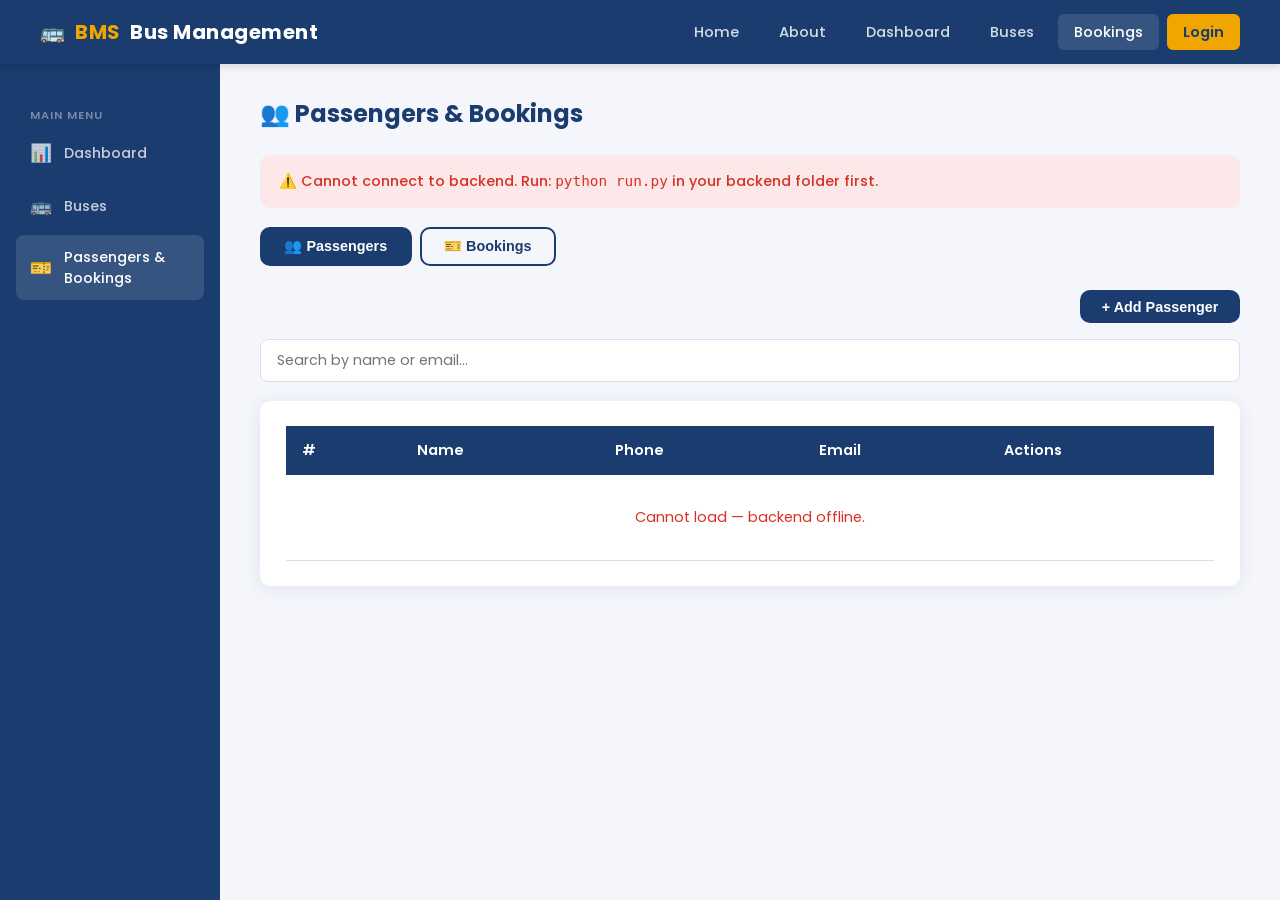
==== bookings.html @ 58b595c1 "Add files via upload" ====
<!--
  FILE: bookings.html  (Passenger & Booking Management Page)
  TOOLS USED:
    - HTML5      : Tabbed layout, tables, modal forms
    - CSS        : style.css
    - JavaScript : Fetch API calls for all passenger and booking CRUD
  FIX: No forced redirect. Error banner if backend offline.
       Fixed onclick quote escaping in dynamically generated rows.
-->
<!DOCTYPE html>
<html lang="en">
<head>
  <meta charset="UTF-8" />
  <meta name="viewport" content="width=device-width, initial-scale=1.0" />
  <title>Passengers & Bookings – BMS</title>
  <link rel="stylesheet" href="style.css" />
  <style>
    .tabs { display:flex; gap:0.5rem; margin-bottom:1.5rem; }
    .tab-btn { padding:0.55rem 1.4rem; border-radius:var(--radius); border:2px solid var(--primary); background:transparent; color:var(--primary); font-weight:600; font-size:0.9rem; cursor:pointer; transition:background 0.2s, color 0.2s; }
    .tab-btn.active { background:var(--primary); color:var(--white); }
    .tab-panel { display:none; }
    .tab-panel.active { display:block; }
  </style>
</head>
<body>

  <nav class="navbar">
    <div class="logo">🚌 <span>BMS</span> Bus Management</div>
    <div class="nav-links">
      <a href="index.html">Home</a>
      <a href="about.html">About</a>
      <a href="dashboard.html">Dashboard</a>
      <a href="buses.html">Buses</a>
      <a href="bookings.html" class="active">Bookings</a>
      <a href="login.html" class="btn-nav" id="navBtn">Login</a>
    </div>
  </nav>

  <div class="app-layout">
    <div class="sidebar">
      <div class="sidebar-label">Main Menu</div>
      <a href="dashboard.html"><span class="icon">📊</span> Dashboard</a>
      <a href="buses.html"><span class="icon">🚌</span> Buses</a>
      <a href="bookings.html" class="active"><span class="icon">🎫</span> Passengers & Bookings</a>
    </div>

    <div class="main-content">

      <div class="page-header"><h1>👥 Passengers & Bookings</h1></div>

      <!-- ERROR BANNER -->
      <div id="errorBanner" style="display:none; background:#fce8e8; color:var(--danger); padding:1rem 1.2rem; border-radius:var(--radius); margin-bottom:1.2rem; font-size:0.9rem; font-weight:500;">
        ⚠️ Cannot connect to backend. Run: <code>python run.py</code> in your backend folder first.
      </div>

      <!-- TABS -->
      <div class="tabs">
        <button class="tab-btn active" id="tabP" onclick="switchTab('passengers')">👥 Passengers</button>
        <button class="tab-btn" id="tabB" onclick="switchTab('bookings')">🎫 Bookings</button>
      </div>

      <!-- PASSENGERS PANEL -->
      <div class="tab-panel active" id="panel-passengers">
        <div class="page-header" style="margin-bottom:1rem;">
          <span></span>
          <button class="btn btn-primary" onclick="openModal('addPassengerModal')">+ Add Passenger</button>
        </div>
        <div class="search-bar">
          <input type="text" id="passengerSearch" placeholder="Search by name or email..." oninput="loadPassengers()" />
        </div>
        <div class="card">
          <div class="table-wrap">
            <table>
              <thead><tr><th>#</th><th>Name</th><th>Phone</th><th>Email</th><th>Actions</th></tr></thead>
              <tbody id="passengerTable">
                <tr><td colspan="5" style="text-align:center;padding:2rem;color:var(--text-light);">Loading...</td></tr>
              </tbody>
            </table>
          </div>
        </div>
      </div>

      <!-- BOOKINGS PANEL -->
      <div class="tab-panel" id="panel-bookings">
        <div class="page-header" style="margin-bottom:1rem;">
          <span></span>
          <button class="btn btn-primary" onclick="openBookingModal()">+ New Booking</button>
        </div>
        <div class="card">
          <div class="table-wrap">
            <table>
              <thead><tr><th>#</th><th>Booking ID</th><th>Passenger ID</th><th>Bus ID</th><th>Seat #</th><th>Date</th><th>Action</th></tr></thead>
              <tbody id="bookingTable">
                <tr><td colspan="7" style="text-align:center;padding:2rem;color:var(--text-light);">Loading...</td></tr>
              </tbody>
            </table>
          </div>
        </div>
      </div>

    </div>
  </div>

  <!-- ADD PASSENGER MODAL -->
  <div class="modal-overlay" id="addPassengerModal">
    <div class="modal">
      <div class="modal-header"><h2>👤 Add Passenger</h2><button class="modal-close" onclick="closeModal('addPassengerModal')">✕</button></div>
      <div class="form-group"><label>Full Name</label><input type="text" id="pName" placeholder="Ali Khan" /></div>
      <div class="form-group"><label>Phone</label><input type="text" id="pPhone" placeholder="03001234567" /></div>
      <div class="form-group"><label>Email</label><input type="email" id="pEmail" placeholder="ali@email.com" /></div>
      <button class="btn btn-primary" style="width:100%;margin-top:0.5rem;" onclick="addPassenger()">Add Passenger</button>
    </div>
  </div>

  <!-- EDIT PASSENGER MODAL -->
  <div class="modal-overlay" id="editPassengerModal">
    <div class="modal">
      <div class="modal-header"><h2>✏️ Edit Passenger</h2><button class="modal-close" onclick="closeModal('editPassengerModal')">✕</button></div>
      <input type="hidden" id="editPassengerId" />
      <div class="form-group"><label>Full Name</label><input type="text" id="epName" /></div>
      <div class="form-group"><label>Phone</label><input type="text" id="epPhone" /></div>
      <div class="form-group"><label>Email</label><input type="email" id="epEmail" /></div>
      <button class="btn btn-primary" style="width:100%;margin-top:0.5rem;" onclick="updatePassenger()">Update</button>
    </div>
  </div>

  <!-- ADD BOOKING MODAL -->
  <div class="modal-overlay" id="addBookingModal">
    <div class="modal">
      <div class="modal-header"><h2>🎫 New Booking</h2><button class="modal-close" onclick="closeModal('addBookingModal')">✕</button></div>
      <div class="form-group"><label>Passenger</label><select id="bPassenger"><option value="">-- Select Passenger --</option></select></div>
      <div class="form-group"><label>Bus</label><select id="bBus"><option value="">-- Select Bus --</option></select></div>
      <div class="form-row">
        <div class="form-group"><label>Seat Number</label><input type="number" id="bSeat" min="1" placeholder="e.g. 12" /></div>
        <div class="form-group"><label>Booking Date</label><input type="date" id="bDate" /></div>
      </div>
      <button class="btn btn-primary" style="width:100%;margin-top:0.5rem;" onclick="addBooking()">Book Ticket</button>
    </div>
  </div>

  <div class="toast" id="toast"></div>

  <script>
    const API = "http://localhost:8000";

    // Nav button
    const userRaw = localStorage.getItem('bms_user');
    if (userRaw) {
      const btn = document.getElementById('navBtn');
      btn.textContent = 'Logout'; btn.href = '#';
      btn.addEventListener('click', () => { localStorage.removeItem('bms_user'); location.href = 'login.html'; });
    }

    // Toast
    function showToast(msg, type = 'success') {
      const t = document.getElementById('toast');
      t.textContent = msg; t.className = `toast ${type} show`;
      setTimeout(() => t.classList.remove('show'), 3000);
    }

    // Modals
    function openModal(id)  { document.getElementById(id).classList.add('active'); }
    function closeModal(id) { document.getElementById(id).classList.remove('active'); }

    // Tabs
    function switchTab(name) {
      document.getElementById('tabP').classList.toggle('active', name === 'passengers');
      document.getElementById('tabB').classList.toggle('active', name === 'bookings');
      document.getElementById('panel-passengers').classList.toggle('active', name === 'passengers');
      document.getElementById('panel-bookings').classList.toggle('active', name === 'bookings');
      if (name === 'bookings') loadBookings();
    }

    // ══ PASSENGERS ══════════════════════════════════════════════
    async function loadPassengers() {
      const search = document.getElementById('passengerSearch').value.trim();
      const tbody  = document.getElementById('passengerTable');
      try {
        const url  = search ? `${API}/passengers?search=${encodeURIComponent(search)}` : `${API}/passengers`;
        const res  = await fetch(url);
        if (!res.ok) throw new Error();
        const list = await res.json();
        document.getElementById('errorBanner').style.display = 'none';

        if (list.length === 0) {
          tbody.innerHTML = '<tr><td colspan="5" style="text-align:center;padding:2rem;color:var(--text-light);">No passengers yet. Click "+ Add Passenger".</td></tr>';
          return;
        }

        // Use data attributes to avoid quote escaping issues
        tbody.innerHTML = list.map((p, i) => `
          <tr>
            <td>${i + 1}</td>
            <td><strong>${p.name}</strong></td>
            <td>${p.phone}</td>
            <td>${p.email}</td>
            <td style="display:flex;gap:0.4rem;">
              <button class="btn btn-outline btn-sm" data-id="${p.passenger_id}" data-name="${p.name}" data-phone="${p.phone}" data-email="${p.email}" onclick="openEditPassenger(this)">✏️ Edit</button>
              <button class="btn btn-danger btn-sm" onclick="deletePassenger(${p.passenger_id})">🗑️ Del</button>
            </td>
          </tr>`).join('');
      } catch {
        document.getElementById('errorBanner').style.display = 'block';
        tbody.innerHTML = '<tr><td colspan="5" style="text-align:center;padding:2rem;color:var(--danger);">Cannot load — backend offline.</td></tr>';
      }
    }

    async function addPassenger() {
      const body = { name: document.getElementById('pName').value.trim(), phone: document.getElementById('pPhone').value.trim(), email: document.getElementById('pEmail').value.trim() };
      if (!body.name || !body.phone || !body.email) return showToast('Fill all fields', 'error');
      try {
        const res = await fetch(`${API}/passengers`, { method:'POST', headers:{'Content-Type':'application/json'}, body:JSON.stringify(body) });
        const data = await res.json();
        if (!res.ok) throw new Error(data.detail || 'Failed');
        showToast('Passenger added!'); closeModal('addPassengerModal');
        document.getElementById('pName').value = document.getElementById('pPhone').value = document.getElementById('pEmail').value = '';
        loadPassengers();
      } catch (e) { showToast(e.message, 'error'); }
    }

    function openEditPassenger(btn) {
      document.getElementById('editPassengerId').value = btn.dataset.id;
      document.getElementById('epName').value          = btn.dataset.name;
      document.getElementById('epPhone').value         = btn.dataset.phone;
      document.getElementById('epEmail').value         = btn.dataset.email;
      openModal('editPassengerModal');
    }

    async function updatePassenger() {
      const id   = document.getElementById('editPassengerId').value;
      const body = { name: document.getElementById('epName').value.trim(), phone: document.getElementById('epPhone').value.trim(), email: document.getElementById('epEmail').value.trim() };
      try {
        const res = await fetch(`${API}/passengers/${id}`, { method:'PUT', headers:{'Content-Type':'application/json'}, body:JSON.stringify(body) });
        if (!res.ok) throw new Error('Update failed');
        showToast('Passenger updated!'); closeModal('editPassengerModal'); loadPassengers();
      } catch (e) { showToast(e.message, 'error'); }
    }

    async function deletePassenger(id) {
      if (!confirm('Delete this passenger?')) return;
      try {
        await fetch(`${API}/passengers/${id}`, { method:'DELETE' });
        showToast('Passenger deleted!'); loadPassengers();
      } catch (e) { showToast(e.message, 'error'); }
    }

    // ══ BOOKINGS ════════════════════════════════════════════════
    async function loadBookings() {
      const tbody = document.getElementById('bookingTable');
      try {
        const res  = await fetch(`${API}/bookings`);
        if (!res.ok) throw new Error();
        const list = await res.json();

        if (list.length === 0) {
          tbody.innerHTML = '<tr><td colspan="7" style="text-align:center;padding:2rem;color:var(--text-light);">No bookings yet. Click "+ New Booking".</td></tr>';
          return;
        }

        tbody.innerHTML = list.map((b, i) => `
          <tr>
            <td>${i + 1}</td>
            <td>${b.booking_id}</td>
            <td>${b.passenger_id}</td>
            <td>${b.bus_id}</td>
            <td>${b.seat_number}</td>
            <td>${b.booking_date}</td>
            <td><button class="btn btn-danger btn-sm" onclick="cancelBooking(${b.booking_id})">Cancel</button></td>
          </tr>`).join('');
      } catch {
        tbody.innerHTML = '<tr><td colspan="7" style="text-align:center;padding:2rem;color:var(--danger);">Cannot load — backend offline.</td></tr>';
      }
    }

    async function openBookingModal() {
      // Fill dropdowns from backend
      try {
        const [busRes, pasRes] = await Promise.all([fetch(`${API}/buses`), fetch(`${API}/passengers`)]);
        const buses      = await busRes.json();
        const passengers = await pasRes.json();

        document.getElementById('bBus').innerHTML = '<option value="">-- Select Bus --</option>' +
          buses.filter(b => b.status === 'Active').map(b => `<option value="${b.bus_id}">${b.bus_number} – ${b.bus_name}</option>`).join('');

        document.getElementById('bPassenger').innerHTML = '<option value="">-- Select Passenger --</option>' +
          passengers.map(p => `<option value="${p.passenger_id}">${p.name}</option>`).join('');
      } catch {
        showToast('Cannot load buses/passengers — backend offline', 'error');
      }
      document.getElementById('bDate').value = new Date().toISOString().split('T')[0];
      openModal('addBookingModal');
    }

    async function addBooking() {
      const pId   = parseInt(document.getElementById('bPassenger').value);
      const bId   = parseInt(document.getElementById('bBus').value);
      const seat  = parseInt(document.getElementById('bSeat').value);
      const ddate = document.getElementById('bDate').value;

      if (!pId || !bId || !seat || !ddate) return showToast('Fill all fields', 'error');

      const body = { passenger_id: pId, bus_id: bId, seat_number: seat, booking_date: ddate };
      try {
        const res  = await fetch(`${API}/bookings`, { method:'POST', headers:{'Content-Type':'application/json'}, body:JSON.stringify(body) });
        const data = await res.json();
        if (!res.ok) throw new Error(data.detail || 'Failed');
        showToast('Ticket booked!'); closeModal('addBookingModal'); loadBookings();
      } catch (e) { showToast(e.message, 'error'); }
    }

    async function cancelBooking(id) {
      if (!confirm('Cancel this booking?')) return;
      try {
        await fetch(`${API}/bookings/${id}`, { method:'DELETE' });
        showToast('Booking cancelled!'); loadBookings();
      } catch (e) { showToast(e.message, 'error'); }
    }

    loadPassengers();
  </script>
</body>
</html>
---- style.css ----
/* ============================================================
   FILE: style.css
   TOOLS USED:
     - Pure CSS     : No framework needed, written from scratch
     - Google Fonts : Import via @import at top (Poppins font)
   ============================================================ */

@import url('https://fonts.googleapis.com/css2?family=Poppins:wght@300;400;500;600;700&display=swap');

/* ── RESET & BASE ─────────────────────────────────────────── */
*, *::before, *::after { box-sizing: border-box; margin: 0; padding: 0; }

:root {
  --primary:    #1a3c6e;   /* deep navy blue  */
  --accent:     #f0a500;   /* golden yellow   */
  --accent2:    #e05c00;   /* warm orange     */
  --bg:         #f4f6fb;   /* light grey bg   */
  --white:      #ffffff;
  --text:       #1e2a3a;
  --text-light: #6b7a8d;
  --border:     #d8dfe8;
  --success:    #18a558;
  --danger:     #d93025;
  --card-shadow: 0 2px 16px rgba(26,60,110,0.10);
  --radius:     10px;
}

body {
  font-family: 'Poppins', sans-serif;
  background: var(--bg);
  color: var(--text);
  min-height: 100vh;
}

a { text-decoration: none; color: inherit; }
ul { list-style: none; }
input, select, textarea { font-family: 'Poppins', sans-serif; }

/* ── NAVBAR ───────────────────────────────────────────────── */
.navbar {
  background: var(--primary);
  padding: 0 2.5rem;
  display: flex;
  align-items: center;
  justify-content: space-between;
  height: 64px;
  position: sticky;
  top: 0;
  z-index: 100;
  box-shadow: 0 2px 8px rgba(0,0,0,0.15);
}

.navbar .logo {
  display: flex;
  align-items: center;
  gap: 0.6rem;
  color: var(--white);
  font-size: 1.25rem;
  font-weight: 700;
  letter-spacing: 0.5px;
}

.navbar .logo span { color: var(--accent); }

.nav-links { display: flex; align-items: center; gap: 0.5rem; }

.nav-links a {
  color: rgba(255,255,255,0.82);
  padding: 0.45rem 1rem;
  border-radius: 6px;
  font-size: 0.92rem;
  font-weight: 500;
  transition: background 0.2s, color 0.2s;
}

.nav-links a:hover,
.nav-links a.active { background: rgba(255,255,255,0.12); color: var(--white); }

.nav-links a.btn-nav {
  background: var(--accent);
  color: var(--primary);
  font-weight: 600;
}

.nav-links a.btn-nav:hover { background: #ffc030; }

/* ── BUTTONS ──────────────────────────────────────────────── */
.btn {
  display: inline-flex;
  align-items: center;
  gap: 0.4rem;
  padding: 0.55rem 1.35rem;
  border-radius: var(--radius);
  font-size: 0.9rem;
  font-weight: 600;
  cursor: pointer;
  border: none;
  transition: opacity 0.2s, transform 0.1s;
}
.btn:hover { opacity: 0.88; transform: translateY(-1px); }

.btn-primary  { background: var(--primary); color: var(--white); }
.btn-accent   { background: var(--accent);  color: var(--primary); }
.btn-danger   { background: var(--danger);  color: var(--white); }
.btn-success  { background: var(--success); color: var(--white); }
.btn-outline  { background: transparent; border: 2px solid var(--primary); color: var(--primary); }
.btn-sm       { padding: 0.3rem 0.8rem; font-size: 0.82rem; }

/* ── CARDS ────────────────────────────────────────────────── */
.card {
  background: var(--white);
  border-radius: var(--radius);
  box-shadow: var(--card-shadow);
  padding: 1.6rem;
}

/* ── STAT CARDS ───────────────────────────────────────────── */
.stats-grid {
  display: grid;
  grid-template-columns: repeat(auto-fit, minmax(200px, 1fr));
  gap: 1.2rem;
  margin-bottom: 2rem;
}

.stat-card {
  background: var(--white);
  border-radius: var(--radius);
  box-shadow: var(--card-shadow);
  padding: 1.4rem 1.6rem;
  display: flex;
  align-items: center;
  gap: 1.1rem;
  border-left: 4px solid var(--accent);
}

.stat-card.blue   { border-color: var(--primary); }
.stat-card.gold   { border-color: var(--accent);  }
.stat-card.orange { border-color: var(--accent2); }
.stat-card.green  { border-color: var(--success); }

.stat-icon {
  width: 50px; height: 50px;
  border-radius: 50%;
  display: flex; align-items: center; justify-content: center;
  font-size: 1.4rem;
  flex-shrink: 0;
}

.stat-card.blue   .stat-icon { background: #e8eeff; }
.stat-card.gold   .stat-icon { background: #fff4d6; }
.stat-card.orange .stat-icon { background: #ffe8d6; }
.stat-card.green  .stat-icon { background: #d6f5e3; }

.stat-info p   { font-size: 0.8rem; color: var(--text-light); font-weight: 500; }
.stat-info h2  { font-size: 1.9rem; font-weight: 700; color: var(--text); }

/* ── TABLE ────────────────────────────────────────────────── */
.table-wrap { overflow-x: auto; }

table {
  width: 100%;
  border-collapse: collapse;
  font-size: 0.9rem;
}

thead th {
  background: var(--primary);
  color: var(--white);
  padding: 0.85rem 1rem;
  text-align: left;
  font-weight: 600;
}

tbody tr { border-bottom: 1px solid var(--border); }
tbody tr:hover { background: #f0f4ff; }
tbody td { padding: 0.8rem 1rem; }

.badge {
  display: inline-block;
  padding: 0.2rem 0.7rem;
  border-radius: 20px;
  font-size: 0.75rem;
  font-weight: 600;
}
.badge-active   { background: #d6f5e3; color: var(--success); }
.badge-inactive { background: #fce8e8; color: var(--danger); }

/* ── FORMS ────────────────────────────────────────────────── */
.form-group { margin-bottom: 1rem; }
.form-group label { display: block; font-size: 0.85rem; font-weight: 600; margin-bottom: 0.4rem; color: var(--text); }

.form-group input,
.form-group select {
  width: 100%;
  padding: 0.65rem 0.9rem;
  border: 1.5px solid var(--border);
  border-radius: 8px;
  font-size: 0.9rem;
  color: var(--text);
  background: var(--white);
  transition: border-color 0.2s;
}

.form-group input:focus,
.form-group select:focus {
  outline: none;
  border-color: var(--primary);
}

.form-row {
  display: grid;
  grid-template-columns: 1fr 1fr;
  gap: 1rem;
}

/* ── SEARCH BAR ───────────────────────────────────────────── */
.search-bar {
  display: flex;
  gap: 0.7rem;
  margin-bottom: 1.2rem;
}

.search-bar input {
  flex: 1;
  padding: 0.6rem 1rem;
  border: 1.5px solid var(--border);
  border-radius: 8px;
  font-size: 0.9rem;
}

/* ── PAGE HEADER ──────────────────────────────────────────── */
.page-header {
  display: flex;
  align-items: center;
  justify-content: space-between;
  margin-bottom: 1.5rem;
}

.page-header h1 {
  font-size: 1.5rem;
  font-weight: 700;
  color: var(--primary);
}

/* ── SECTION LAYOUT ───────────────────────────────────────── */
.section { padding: 2rem 2.5rem; }
.section-title { font-size: 1.15rem; font-weight: 700; color: var(--primary); margin-bottom: 1.2rem; }

/* ── MODAL ────────────────────────────────────────────────── */
.modal-overlay {
  display: none;
  position: fixed;
  inset: 0;
  background: rgba(0,0,0,0.45);
  z-index: 200;
  align-items: center;
  justify-content: center;
}

.modal-overlay.active { display: flex; }

.modal {
  background: var(--white);
  border-radius: var(--radius);
  padding: 2rem;
  width: 95%;
  max-width: 480px;
  box-shadow: 0 8px 40px rgba(0,0,0,0.18);
}

.modal-header {
  display: flex;
  align-items: center;
  justify-content: space-between;
  margin-bottom: 1.3rem;
}

.modal-header h2 { font-size: 1.1rem; color: var(--primary); }
.modal-close { background: none; border: none; font-size: 1.4rem; cursor: pointer; color: var(--text-light); }

/* ── TOAST ────────────────────────────────────────────────── */
.toast {
  position: fixed;
  bottom: 2rem;
  right: 2rem;
  padding: 0.85rem 1.4rem;
  border-radius: var(--radius);
  color: var(--white);
  font-weight: 600;
  font-size: 0.9rem;
  z-index: 999;
  opacity: 0;
  transform: translateY(20px);
  transition: opacity 0.3s, transform 0.3s;
}

.toast.show { opacity: 1; transform: translateY(0); }
.toast.success { background: var(--success); }
.toast.error   { background: var(--danger); }

/* ── SIDEBAR LAYOUT (Dashboard pages) ────────────────────── */
.app-layout {
  display: flex;
  min-height: calc(100vh - 64px);
}

.sidebar {
  width: 220px;
  background: var(--primary);
  padding: 1.5rem 1rem;
  flex-shrink: 0;
}

.sidebar a {
  display: flex;
  align-items: center;
  gap: 0.7rem;
  color: rgba(255,255,255,0.75);
  padding: 0.7rem 0.9rem;
  border-radius: 8px;
  font-size: 0.9rem;
  font-weight: 500;
  margin-bottom: 0.3rem;
  transition: background 0.2s, color 0.2s;
}

.sidebar a:hover,
.sidebar a.active {
  background: rgba(255,255,255,0.12);
  color: var(--white);
}

.sidebar a .icon { font-size: 1.1rem; }

.sidebar-label {
  font-size: 0.7rem;
  color: rgba(255,255,255,0.4);
  font-weight: 600;
  text-transform: uppercase;
  letter-spacing: 1px;
  padding: 0.7rem 0.9rem 0.3rem;
  margin-top: 0.5rem;
}

.main-content { flex: 1; padding: 2rem 2.5rem; overflow-y: auto; }

/* ── HERO (Home Page) ─────────────────────────────────────── */
.hero {
  background: linear-gradient(135deg, var(--primary) 60%, #2255a0 100%);
  color: var(--white);
  padding: 5rem 2.5rem;
  text-align: center;
}

.hero h1 { font-size: 2.6rem; font-weight: 700; margin-bottom: 1rem; line-height: 1.2; }
.hero h1 span { color: var(--accent); }
.hero p  { font-size: 1.1rem; opacity: 0.85; max-width: 580px; margin: 0 auto 2rem; }

.hero-btns { display: flex; gap: 1rem; justify-content: center; flex-wrap: wrap; }
.hero-btns .btn { padding: 0.85rem 2rem; font-size: 1rem; }

.features-grid {
  display: grid;
  grid-template-columns: repeat(auto-fit, minmax(240px, 1fr));
  gap: 1.5rem;
  padding: 3rem 2.5rem;
}

.feature-card {
  background: var(--white);
  border-radius: var(--radius);
  box-shadow: var(--card-shadow);
  padding: 1.8rem;
  text-align: center;
  transition: transform 0.2s;
}

.feature-card:hover { transform: translateY(-4px); }
.feature-icon { font-size: 2.5rem; margin-bottom: 1rem; }
.feature-card h3 { font-size: 1.05rem; color: var(--primary); margin-bottom: 0.5rem; }
.feature-card p  { font-size: 0.88rem; color: var(--text-light); line-height: 1.6; }

/* ── FOOTER ───────────────────────────────────────────────── */
footer {
  background: var(--primary);
  color: rgba(255,255,255,0.7);
  text-align: center;
  padding: 1.2rem;
  font-size: 0.85rem;
}

/* ── ABOUT PAGE ───────────────────────────────────────────── */
.about-hero {
  background: var(--primary);
  color: var(--white);
  padding: 3.5rem 2.5rem;
  text-align: center;
}

.about-hero h1 { font-size: 2rem; font-weight: 700; }
.about-hero h1 span { color: var(--accent); }
.about-hero p { margin-top: 0.7rem; opacity: 0.8; }

.about-grid {
  display: grid;
  grid-template-columns: repeat(auto-fit, minmax(260px, 1fr));
  gap: 1.5rem;
  padding: 2.5rem;
}

.tech-list { display: flex; flex-wrap: wrap; gap: 0.5rem; margin-top: 0.8rem; }
.tech-tag {
  background: #e8eeff;
  color: var(--primary);
  padding: 0.3rem 0.8rem;
  border-radius: 20px;
  font-size: 0.8rem;
  font-weight: 600;
}

/* ── LOGIN PAGE ───────────────────────────────────────────── */
.auth-page {
  min-height: 100vh;
  background: linear-gradient(135deg, var(--primary) 50%, #2255a0);
  display: flex;
  align-items: center;
  justify-content: center;
  padding: 2rem;
}

.auth-card {
  background: var(--white);
  border-radius: 14px;
  padding: 2.5rem 2.2rem;
  width: 100%;
  max-width: 420px;
  box-shadow: 0 8px 40px rgba(0,0,0,0.2);
}

.auth-card .logo-wrap { text-align: center; margin-bottom: 1.5rem; }
.auth-card .logo-wrap h2 { color: var(--primary); font-size: 1.4rem; font-weight: 700; margin-top: 0.5rem; }
.auth-card .logo-icon { font-size: 3rem; }

.auth-tabs { display: flex; border-bottom: 2px solid var(--border); margin-bottom: 1.5rem; }
.auth-tab {
  flex: 1;
  padding: 0.7rem;
  text-align: center;
  font-weight: 600;
  font-size: 0.9rem;
  cursor: pointer;
  color: var(--text-light);
  border-bottom: 3px solid transparent;
  margin-bottom: -2px;
  transition: color 0.2s, border-color 0.2s;
}

.auth-tab.active { color: var(--primary); border-color: var(--primary); }

.auth-form { display: none; }
.auth-form.active { display: block; }

/* ── RESPONSIVE ───────────────────────────────────────────── */
@media (max-width: 768px) {
  .sidebar { display: none; }
  .section { padding: 1.2rem; }
  .main-content { padding: 1.2rem; }
  .hero h1 { font-size: 1.8rem; }
  .form-row { grid-template-columns: 1fr; }
  .navbar { padding: 0 1rem; }
  .nav-links a { padding: 0.4rem 0.6rem; font-size: 0.82rem; }
}
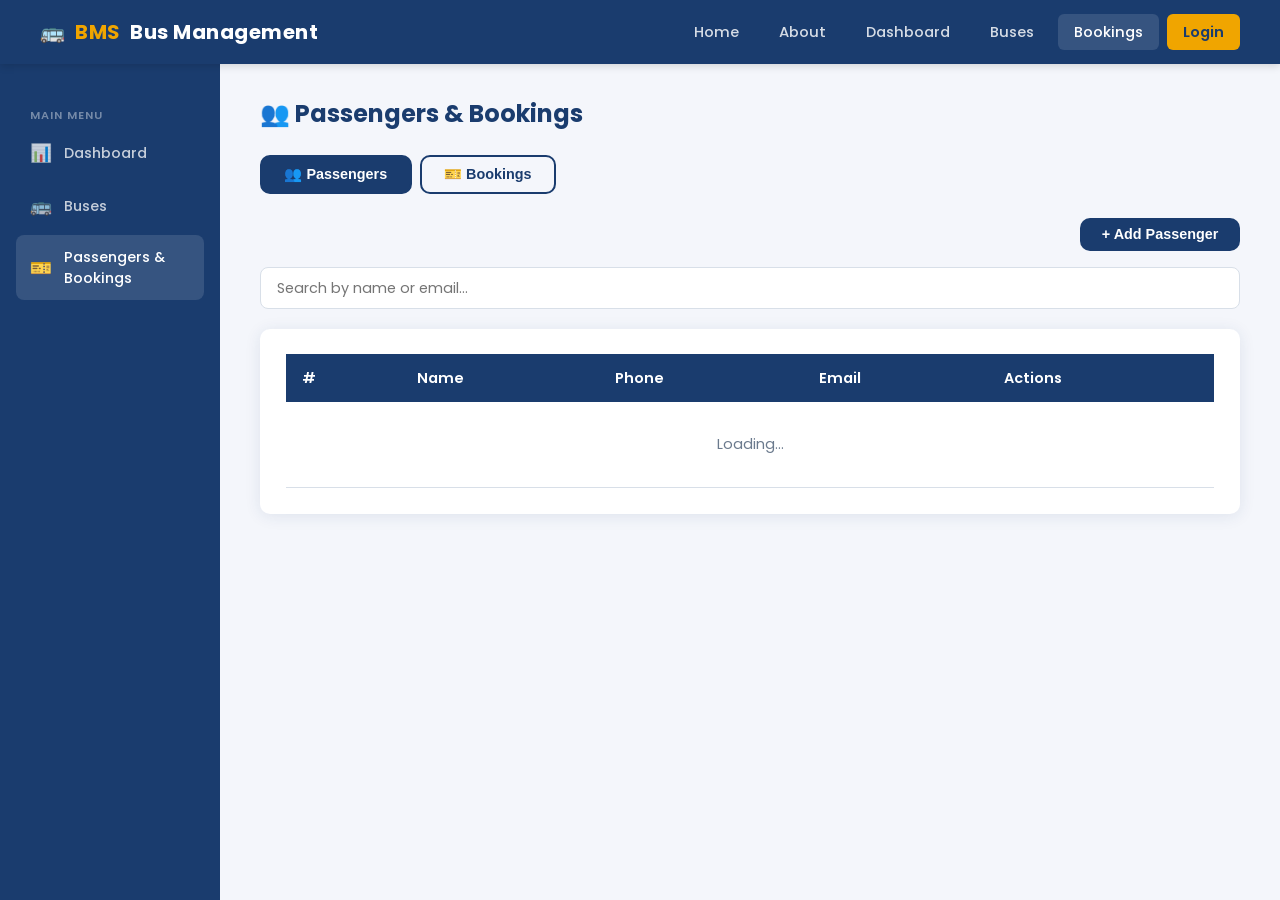
==== commit 76528245: "Add files via upload" ====
--- a/bookings.html
+++ b/bookings.html
@@ -1,12 +1,3 @@
-<!--
-  FILE: bookings.html  (Passenger & Booking Management Page)
-  TOOLS USED:
-    - HTML5      : Tabbed layout, tables, modal forms
-    - CSS        : style.css
-    - JavaScript : Fetch API calls for all passenger and booking CRUD
-  FIX: No forced redirect. Error banner if backend offline.
-       Fixed onclick quote escaping in dynamically generated rows.
--->
 <!DOCTYPE html>
 <html lang="en">
 <head>
@@ -45,21 +36,13 @@
     </div>
 
     <div class="main-content">
-
       <div class="page-header"><h1>👥 Passengers & Bookings</h1></div>
 
-      <!-- ERROR BANNER -->
-      <div id="errorBanner" style="display:none; background:#fce8e8; color:var(--danger); padding:1rem 1.2rem; border-radius:var(--radius); margin-bottom:1.2rem; font-size:0.9rem; font-weight:500;">
-        ⚠️ Cannot connect to backend. Run: <code>python run.py</code> in your backend folder first.
-      </div>
-
-      <!-- TABS -->
       <div class="tabs">
         <button class="tab-btn active" id="tabP" onclick="switchTab('passengers')">👥 Passengers</button>
         <button class="tab-btn" id="tabB" onclick="switchTab('bookings')">🎫 Bookings</button>
       </div>
 
-      <!-- PASSENGERS PANEL -->
       <div class="tab-panel active" id="panel-passengers">
         <div class="page-header" style="margin-bottom:1rem;">
           <span></span>
@@ -80,7 +63,6 @@
         </div>
       </div>
 
-      <!-- BOOKINGS PANEL -->
       <div class="tab-panel" id="panel-bookings">
         <div class="page-header" style="margin-bottom:1rem;">
           <span></span>
@@ -97,7 +79,6 @@
           </div>
         </div>
       </div>
-
     </div>
   </div>
 
@@ -141,9 +122,8 @@
   <div class="toast" id="toast"></div>
 
   <script>
-    const API = "http://localhost:8000";
+    const API = "https://bus-management-system-production-9059.up.railway.app";
 
-    // Nav button
     const userRaw = localStorage.getItem('bms_user');
     if (userRaw) {
       const btn = document.getElementById('navBtn');
@@ -151,18 +131,15 @@
       btn.addEventListener('click', () => { localStorage.removeItem('bms_user'); location.href = 'login.html'; });
     }
 
-    // Toast
     function showToast(msg, type = 'success') {
       const t = document.getElementById('toast');
       t.textContent = msg; t.className = `toast ${type} show`;
       setTimeout(() => t.classList.remove('show'), 3000);
     }
 
-    // Modals
     function openModal(id)  { document.getElementById(id).classList.add('active'); }
     function closeModal(id) { document.getElementById(id).classList.remove('active'); }
 
-    // Tabs
     function switchTab(name) {
       document.getElementById('tabP').classList.toggle('active', name === 'passengers');
       document.getElementById('tabB').classList.toggle('active', name === 'bookings');
@@ -171,7 +148,6 @@
       if (name === 'bookings') loadBookings();
     }
 
-    // ══ PASSENGERS ══════════════════════════════════════════════
     async function loadPassengers() {
       const search = document.getElementById('passengerSearch').value.trim();
       const tbody  = document.getElementById('passengerTable');
@@ -180,143 +156,10 @@
         const res  = await fetch(url);
         if (!res.ok) throw new Error();
         const list = await res.json();
-        document.getElementById('errorBanner').style.display = 'none';
-
         if (list.length === 0) {
-          tbody.innerHTML = '<tr><td colspan="5" style="text-align:center;padding:2rem;color:var(--text-light);">No passengers yet. Click "+ Add Passenger".</td></tr>';
+          tbody.innerHTML = '<tr><td colspan="5" style="text-align:center;padding:2rem;color:var(--text-light);">No passengers yet.</td></tr>';
           return;
         }
-
-        // Use data attributes to avoid quote escaping issues
         tbody.innerHTML = list.map((p, i) => `
           <tr>
-            <td>${i + 1}</td>
-            <td><strong>${p.name}</strong></td>
-            <td>${p.phone}</td>
-            <td>${p.email}</td>
-            <td style="display:flex;gap:0.4rem;">
-              <button class="btn btn-outline btn-sm" data-id="${p.passenger_id}" data-name="${p.name}" data-phone="${p.phone}" data-email="${p.email}" onclick="openEditPassenger(this)">✏️ Edit</button>
-              <button class="btn btn-danger btn-sm" onclick="deletePassenger(${p.passenger_id})">🗑️ Del</button>
-            </td>
-          </tr>`).join('');
-      } catch {
-        document.getElementById('errorBanner').style.display = 'block';
-        tbody.innerHTML = '<tr><td colspan="5" style="text-align:center;padding:2rem;color:var(--danger);">Cannot load — backend offline.</td></tr>';
-      }
-    }
-
-    async function addPassenger() {
-      const body = { name: document.getElementById('pName').value.trim(), phone: document.getElementById('pPhone').value.trim(), email: document.getElementById('pEmail').value.trim() };
-      if (!body.name || !body.phone || !body.email) return showToast('Fill all fields', 'error');
-      try {
-        const res = await fetch(`${API}/passengers`, { method:'POST', headers:{'Content-Type':'application/json'}, body:JSON.stringify(body) });
-        const data = await res.json();
-        if (!res.ok) throw new Error(data.detail || 'Failed');
-        showToast('Passenger added!'); closeModal('addPassengerModal');
-        document.getElementById('pName').value = document.getElementById('pPhone').value = document.getElementById('pEmail').value = '';
-        loadPassengers();
-      } catch (e) { showToast(e.message, 'error'); }
-    }
-
-    function openEditPassenger(btn) {
-      document.getElementById('editPassengerId').value = btn.dataset.id;
-      document.getElementById('epName').value          = btn.dataset.name;
-      document.getElementById('epPhone').value         = btn.dataset.phone;
-      document.getElementById('epEmail').value         = btn.dataset.email;
-      openModal('editPassengerModal');
-    }
-
-    async function updatePassenger() {
-      const id   = document.getElementById('editPassengerId').value;
-      const body = { name: document.getElementById('epName').value.trim(), phone: document.getElementById('epPhone').value.trim(), email: document.getElementById('epEmail').value.trim() };
-      try {
-        const res = await fetch(`${API}/passengers/${id}`, { method:'PUT', headers:{'Content-Type':'application/json'}, body:JSON.stringify(body) });
-        if (!res.ok) throw new Error('Update failed');
-        showToast('Passenger updated!'); closeModal('editPassengerModal'); loadPassengers();
-      } catch (e) { showToast(e.message, 'error'); }
-    }
-
-    async function deletePassenger(id) {
-      if (!confirm('Delete this passenger?')) return;
-      try {
-        await fetch(`${API}/passengers/${id}`, { method:'DELETE' });
-        showToast('Passenger deleted!'); loadPassengers();
-      } catch (e) { showToast(e.message, 'error'); }
-    }
-
-    // ══ BOOKINGS ════════════════════════════════════════════════
-    async function loadBookings() {
-      const tbody = document.getElementById('bookingTable');
-      try {
-        const res  = await fetch(`${API}/bookings`);
-        if (!res.ok) throw new Error();
-        const list = await res.json();
-
-        if (list.length === 0) {
-          tbody.innerHTML = '<tr><td colspan="7" style="text-align:center;padding:2rem;color:var(--text-light);">No bookings yet. Click "+ New Booking".</td></tr>';
-          return;
-        }
-
-        tbody.innerHTML = list.map((b, i) => `
-          <tr>
-            <td>${i + 1}</td>
-            <td>${b.booking_id}</td>
-            <td>${b.passenger_id}</td>
-            <td>${b.bus_id}</td>
-            <td>${b.seat_number}</td>
-            <td>${b.booking_date}</td>
-            <td><button class="btn btn-danger btn-sm" onclick="cancelBooking(${b.booking_id})">Cancel</button></td>
-          </tr>`).join('');
-      } catch {
-        tbody.innerHTML = '<tr><td colspan="7" style="text-align:center;padding:2rem;color:var(--danger);">Cannot load — backend offline.</td></tr>';
-      }
-    }
-
-    async function openBookingModal() {
-      // Fill dropdowns from backend
-      try {
-        const [busRes, pasRes] = await Promise.all([fetch(`${API}/buses`), fetch(`${API}/passengers`)]);
-        const buses      = await busRes.json();
-        const passengers = await pasRes.json();
-
-        document.getElementById('bBus').innerHTML = '<option value="">-- Select Bus --</option>' +
-          buses.filter(b => b.status === 'Active').map(b => `<option value="${b.bus_id}">${b.bus_number} – ${b.bus_name}</option>`).join('');
-
-        document.getElementById('bPassenger').innerHTML = '<option value="">-- Select Passenger --</option>' +
-          passengers.map(p => `<option value="${p.passenger_id}">${p.name}</option>`).join('');
-      } catch {
-        showToast('Cannot load buses/passengers — backend offline', 'error');
-      }
-      document.getElementById('bDate').value = new Date().toISOString().split('T')[0];
-      openModal('addBookingModal');
-    }
-
-    async function addBooking() {
-      const pId   = parseInt(document.getElementById('bPassenger').value);
-      const bId   = parseInt(document.getElementById('bBus').value);
-      const seat  = parseInt(document.getElementById('bSeat').value);
-      const ddate = document.getElementById('bDate').value;
-
-      if (!pId || !bId || !seat || !ddate) return showToast('Fill all fields', 'error');
-
-      const body = { passenger_id: pId, bus_id: bId, seat_number: seat, booking_date: ddate };
-      try {
-        const res  = await fetch(`${API}/bookings`, { method:'POST', headers:{'Content-Type':'application/json'}, body:JSON.stringify(body) });
-        const data = await res.json();
-        if (!res.ok) throw new Error(data.detail || 'Failed');
-        showToast('Ticket booked!'); closeModal('addBookingModal'); loadBookings();
-      } catch (e) { showToast(e.message, 'error'); }
-    }
-
-    async function cancelBooking(id) {
-      if (!confirm('Cancel this booking?')) return;
-      try {
-        await fetch(`${API}/bookings/${id}`, { method:'DELETE' });
-        showToast('Booking cancelled!'); loadBookings();
-      } catch (e) { showToast(e.message, 'error'); }
-    }
-
-    loadPassengers();
-  </script>
-</body>
-</html>+            <td>${i + 1}</td>
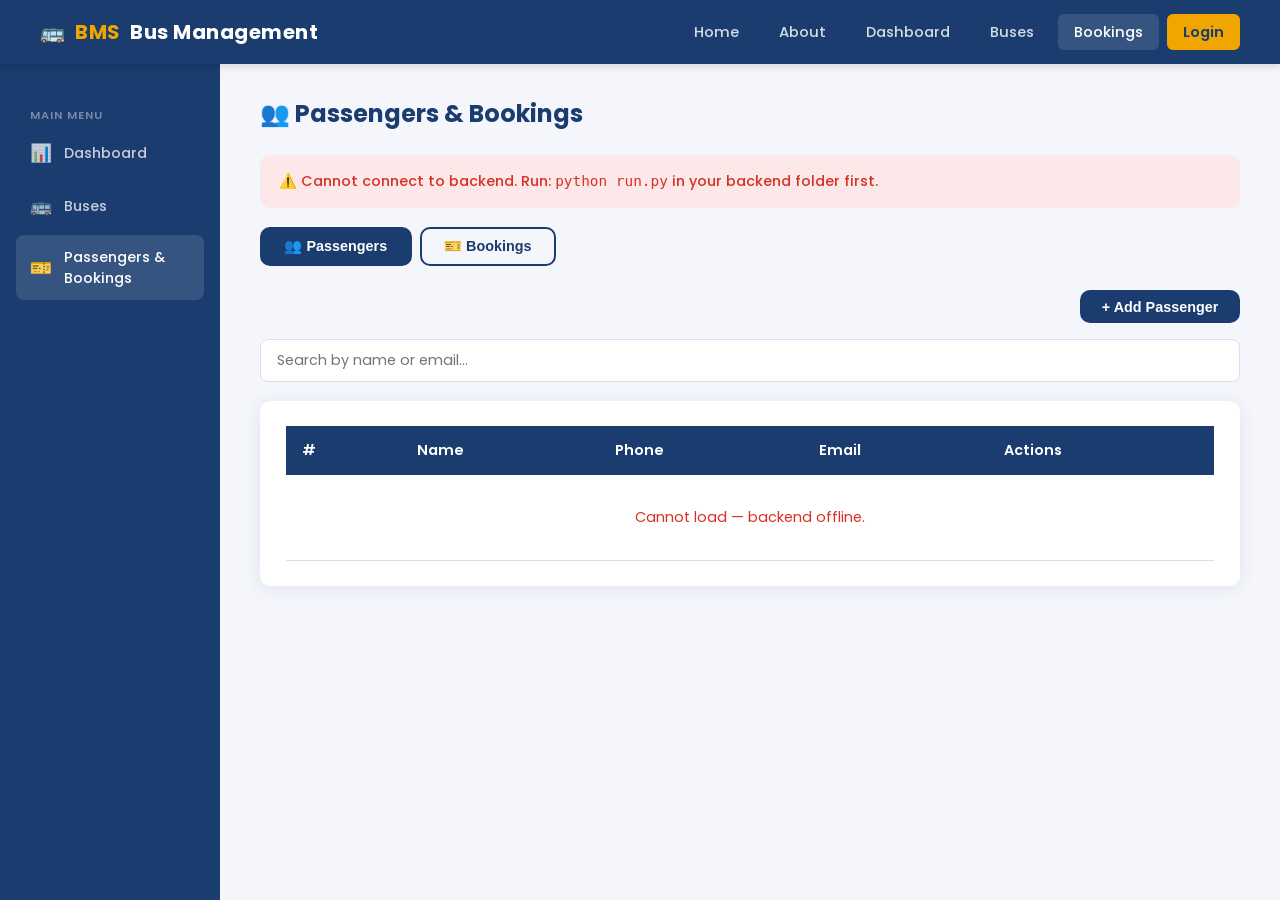
==== commit 25476de6: "Update bookings.html" ====
--- a/bookings.html
+++ b/bookings.html
@@ -1,3 +1,12 @@
+<!--
+  FILE: bookings.html  (Passenger & Booking Management Page)
+  TOOLS USED:
+    - HTML5      : Tabbed layout, tables, modal forms
+    - CSS        : style.css
+    - JavaScript : Fetch API calls for all passenger and booking CRUD
+  FIX: No forced redirect. Error banner if backend offline.
+       Fixed onclick quote escaping in dynamically generated rows.
+-->
 <!DOCTYPE html>
 <html lang="en">
 <head>
@@ -36,13 +45,21 @@
     </div>
 
     <div class="main-content">
+
       <div class="page-header"><h1>👥 Passengers & Bookings</h1></div>
 
+      <!-- ERROR BANNER -->
+      <div id="errorBanner" style="display:none; background:#fce8e8; color:var(--danger); padding:1rem 1.2rem; border-radius:var(--radius); margin-bottom:1.2rem; font-size:0.9rem; font-weight:500;">
+        ⚠️ Cannot connect to backend. Run: <code>python run.py</code> in your backend folder first.
+      </div>
+
+      <!-- TABS -->
       <div class="tabs">
         <button class="tab-btn active" id="tabP" onclick="switchTab('passengers')">👥 Passengers</button>
         <button class="tab-btn" id="tabB" onclick="switchTab('bookings')">🎫 Bookings</button>
       </div>
 
+      <!-- PASSENGERS PANEL -->
       <div class="tab-panel active" id="panel-passengers">
         <div class="page-header" style="margin-bottom:1rem;">
           <span></span>
@@ -63,6 +80,7 @@
         </div>
       </div>
 
+      <!-- BOOKINGS PANEL -->
       <div class="tab-panel" id="panel-bookings">
         <div class="page-header" style="margin-bottom:1rem;">
           <span></span>
@@ -79,6 +97,7 @@
           </div>
         </div>
       </div>
+
     </div>
   </div>
 
@@ -124,6 +143,7 @@
   <script>
     const API = "https://bus-management-system-production-9059.up.railway.app";
 
+    // Nav button
     const userRaw = localStorage.getItem('bms_user');
     if (userRaw) {
       const btn = document.getElementById('navBtn');
@@ -131,15 +151,18 @@
       btn.addEventListener('click', () => { localStorage.removeItem('bms_user'); location.href = 'login.html'; });
     }
 
+    // Toast
     function showToast(msg, type = 'success') {
       const t = document.getElementById('toast');
       t.textContent = msg; t.className = `toast ${type} show`;
       setTimeout(() => t.classList.remove('show'), 3000);
     }
 
+    // Modals
     function openModal(id)  { document.getElementById(id).classList.add('active'); }
     function closeModal(id) { document.getElementById(id).classList.remove('active'); }
 
+    // Tabs
     function switchTab(name) {
       document.getElementById('tabP').classList.toggle('active', name === 'passengers');
       document.getElementById('tabB').classList.toggle('active', name === 'bookings');
@@ -148,6 +171,7 @@
       if (name === 'bookings') loadBookings();
     }
 
+    // ══ PASSENGERS ══════════════════════════════════════════════
     async function loadPassengers() {
       const search = document.getElementById('passengerSearch').value.trim();
       const tbody  = document.getElementById('passengerTable');
@@ -156,10 +180,143 @@
         const res  = await fetch(url);
         if (!res.ok) throw new Error();
         const list = await res.json();
+        document.getElementById('errorBanner').style.display = 'none';
+
         if (list.length === 0) {
-          tbody.innerHTML = '<tr><td colspan="5" style="text-align:center;padding:2rem;color:var(--text-light);">No passengers yet.</td></tr>';
+          tbody.innerHTML = '<tr><td colspan="5" style="text-align:center;padding:2rem;color:var(--text-light);">No passengers yet. Click "+ Add Passenger".</td></tr>';
           return;
         }
+
+        // Use data attributes to avoid quote escaping issues
         tbody.innerHTML = list.map((p, i) => `
           <tr>
-            <td>${i + 1}</td>+            <td>${i + 1}</td>
+            <td><strong>${p.name}</strong></td>
+            <td>${p.phone}</td>
+            <td>${p.email}</td>
+            <td style="display:flex;gap:0.4rem;">
+              <button class="btn btn-outline btn-sm" data-id="${p.passenger_id}" data-name="${p.name}" data-phone="${p.phone}" data-email="${p.email}" onclick="openEditPassenger(this)">✏️ Edit</button>
+              <button class="btn btn-danger btn-sm" onclick="deletePassenger(${p.passenger_id})">🗑️ Del</button>
+            </td>
+          </tr>`).join('');
+      } catch {
+        document.getElementById('errorBanner').style.display = 'block';
+        tbody.innerHTML = '<tr><td colspan="5" style="text-align:center;padding:2rem;color:var(--danger);">Cannot load — backend offline.</td></tr>';
+      }
+    }
+
+    async function addPassenger() {
+      const body = { name: document.getElementById('pName').value.trim(), phone: document.getElementById('pPhone').value.trim(), email: document.getElementById('pEmail').value.trim() };
+      if (!body.name || !body.phone || !body.email) return showToast('Fill all fields', 'error');
+      try {
+        const res = await fetch(`${API}/passengers`, { method:'POST', headers:{'Content-Type':'application/json'}, body:JSON.stringify(body) });
+        const data = await res.json();
+        if (!res.ok) throw new Error(data.detail || 'Failed');
+        showToast('Passenger added!'); closeModal('addPassengerModal');
+        document.getElementById('pName').value = document.getElementById('pPhone').value = document.getElementById('pEmail').value = '';
+        loadPassengers();
+      } catch (e) { showToast(e.message, 'error'); }
+    }
+
+    function openEditPassenger(btn) {
+      document.getElementById('editPassengerId').value = btn.dataset.id;
+      document.getElementById('epName').value          = btn.dataset.name;
+      document.getElementById('epPhone').value         = btn.dataset.phone;
+      document.getElementById('epEmail').value         = btn.dataset.email;
+      openModal('editPassengerModal');
+    }
+
+    async function updatePassenger() {
+      const id   = document.getElementById('editPassengerId').value;
+      const body = { name: document.getElementById('epName').value.trim(), phone: document.getElementById('epPhone').value.trim(), email: document.getElementById('epEmail').value.trim() };
+      try {
+        const res = await fetch(`${API}/passengers/${id}`, { method:'PUT', headers:{'Content-Type':'application/json'}, body:JSON.stringify(body) });
+        if (!res.ok) throw new Error('Update failed');
+        showToast('Passenger updated!'); closeModal('editPassengerModal'); loadPassengers();
+      } catch (e) { showToast(e.message, 'error'); }
+    }
+
+    async function deletePassenger(id) {
+      if (!confirm('Delete this passenger?')) return;
+      try {
+        await fetch(`${API}/passengers/${id}`, { method:'DELETE' });
+        showToast('Passenger deleted!'); loadPassengers();
+      } catch (e) { showToast(e.message, 'error'); }
+    }
+
+    // ══ BOOKINGS ════════════════════════════════════════════════
+    async function loadBookings() {
+      const tbody = document.getElementById('bookingTable');
+      try {
+        const res  = await fetch(`${API}/bookings`);
+        if (!res.ok) throw new Error();
+        const list = await res.json();
+
+        if (list.length === 0) {
+          tbody.innerHTML = '<tr><td colspan="7" style="text-align:center;padding:2rem;color:var(--text-light);">No bookings yet. Click "+ New Booking".</td></tr>';
+          return;
+        }
+
+        tbody.innerHTML = list.map((b, i) => `
+          <tr>
+            <td>${i + 1}</td>
+            <td>${b.booking_id}</td>
+            <td>${b.passenger_id}</td>
+            <td>${b.bus_id}</td>
+            <td>${b.seat_number}</td>
+            <td>${b.booking_date}</td>
+            <td><button class="btn btn-danger btn-sm" onclick="cancelBooking(${b.booking_id})">Cancel</button></td>
+          </tr>`).join('');
+      } catch {
+        tbody.innerHTML = '<tr><td colspan="7" style="text-align:center;padding:2rem;color:var(--danger);">Cannot load — backend offline.</td></tr>';
+      }
+    }
+
+    async function openBookingModal() {
+      // Fill dropdowns from backend
+      try {
+        const [busRes, pasRes] = await Promise.all([fetch(`${API}/buses`), fetch(`${API}/passengers`)]);
+        const buses      = await busRes.json();
+        const passengers = await pasRes.json();
+
+        document.getElementById('bBus').innerHTML = '<option value="">-- Select Bus --</option>' +
+          buses.filter(b => b.status === 'Active').map(b => `<option value="${b.bus_id}">${b.bus_number} – ${b.bus_name}</option>`).join('');
+
+        document.getElementById('bPassenger').innerHTML = '<option value="">-- Select Passenger --</option>' +
+          passengers.map(p => `<option value="${p.passenger_id}">${p.name}</option>`).join('');
+      } catch {
+        showToast('Cannot load buses/passengers — backend offline', 'error');
+      }
+      document.getElementById('bDate').value = new Date().toISOString().split('T')[0];
+      openModal('addBookingModal');
+    }
+
+    async function addBooking() {
+      const pId   = parseInt(document.getElementById('bPassenger').value);
+      const bId   = parseInt(document.getElementById('bBus').value);
+      const seat  = parseInt(document.getElementById('bSeat').value);
+      const ddate = document.getElementById('bDate').value;
+
+      if (!pId || !bId || !seat || !ddate) return showToast('Fill all fields', 'error');
+
+      const body = { passenger_id: pId, bus_id: bId, seat_number: seat, booking_date: ddate };
+      try {
+        const res  = await fetch(`${API}/bookings`, { method:'POST', headers:{'Content-Type':'application/json'}, body:JSON.stringify(body) });
+        const data = await res.json();
+        if (!res.ok) throw new Error(data.detail || 'Failed');
+        showToast('Ticket booked!'); closeModal('addBookingModal'); loadBookings();
+      } catch (e) { showToast(e.message, 'error'); }
+    }
+
+    async function cancelBooking(id) {
+      if (!confirm('Cancel this booking?')) return;
+      try {
+        await fetch(`${API}/bookings/${id}`, { method:'DELETE' });
+        showToast('Booking cancelled!'); loadBookings();
+      } catch (e) { showToast(e.message, 'error'); }
+    }
+
+    loadPassengers();
+  </script>
+</body>
+</html>
